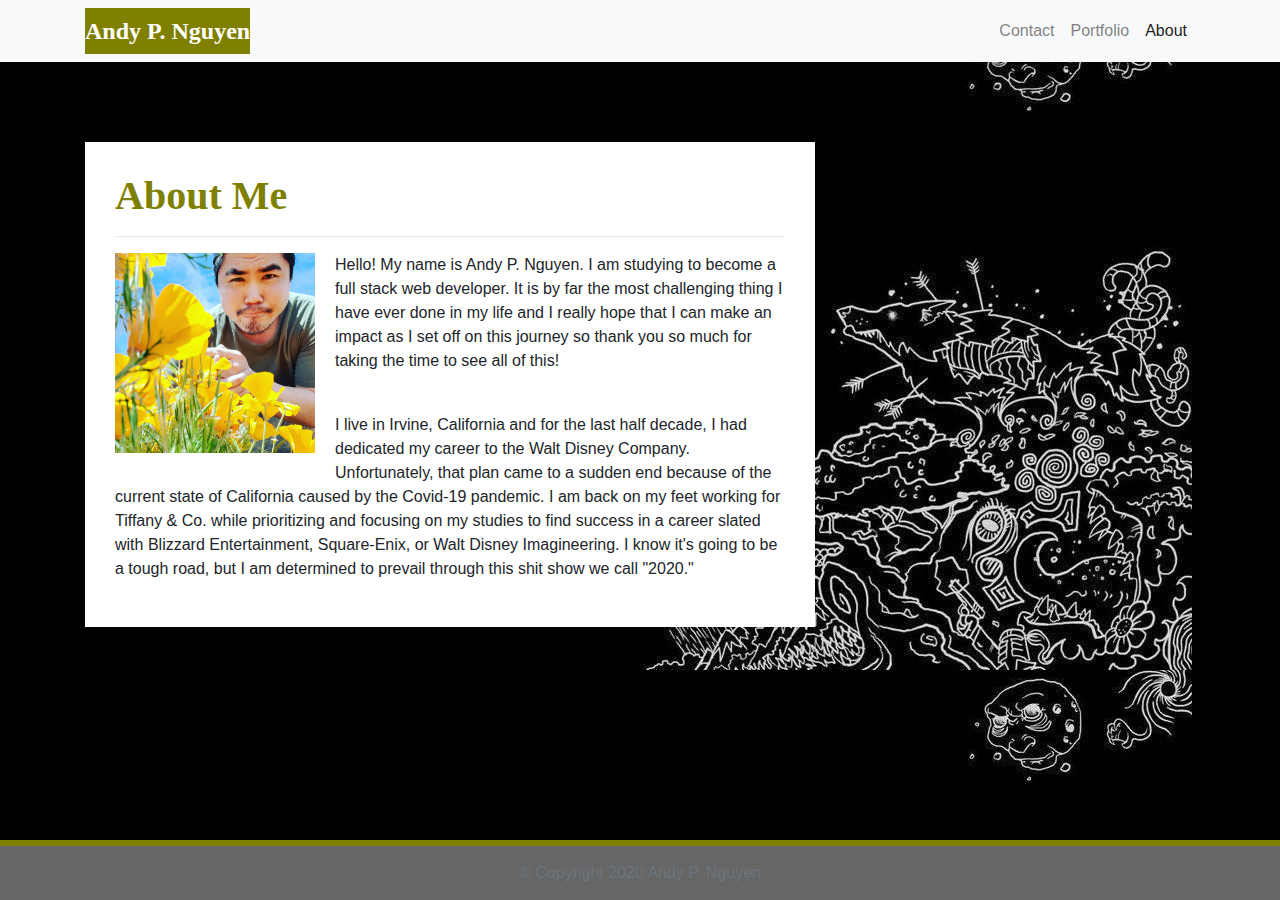
==== index.html @ 251d0ec3 "adding completed work" ====
<!DOCTYPE html>
<html lang="en-us">

<head>

  <meta charset="UTF-8">
  <meta name="viewport" content="width=device-width, initial-scale=1.0">
  <meta http-equiv="X-UA-Compatible" content="ie=edge">

  <title>Bonjour</title>

  <link rel="stylesheet" href="https://maxcdn.bootstrapcdn.com/bootstrap/4.0.0/css/bootstrap.min.css">

  <link rel="stylesheet" href="assets/css/styles.css" media="screen">

</head>

<body>
  <nav class="navbar navbar-expand-lg navbar-light bg-light">
    <container class="container">
      <a class="navbar-brand" href="index.html" id="logo">Andy P. Nguyen</a>
      <button class="navbar-toggler" type="button" data-toggle="collapse" data-target="#navbarTogglerDemo01"
        aria-controls="navbarTogglerDemo01" aria-expanded="false" aria-label="Toggle navigation">
        <span class="navbar-toggler-icon"></span>
      </button>
      <collapse class="collapse navbar-collapse" id="navbarTogglerDemo01">
        <ul class="navbar-nav ml-auto mt-2 mt-lg-0">
          <li class="nav-item">
            <a class="nav-link" href="contact.html">Contact</a>
          </li>
          <li class="nav-item">
            <a class="nav-link" href="portfolio.html">Portfolio</a>
          </li>
          <li class="nav-item active">
            <a class="nav-link" href="index.html">About</a>
          </li>
        </ul>
      </collapse>
    </container>
  </nav>

  <main class="container">
    <section class="row">
      <column class="col-md-8">
        <article class="block">
          <h1 class="block-header">About Me</h1>
          <hr />
          <img src="assets/imgs/andypnguyen.jpg" alt="" id="about-image" />

          <p>Hello! My name is Andy P. Nguyen. I am studying to become a full stack web developer. It is by far the most
            challenging thing I have ever done in my life and I really hope that I can make an impact as I set off on
            this journey so thank you so much for taking the time to see all of this!</p>
          <br />
          <p>I live in Irvine, California and for the last half decade, I had dedicated my career to the Walt Disney
            Company. Unfortunately, that plan came to a sudden end because of the current state of California caused by
            the Covid-19 pandemic. I am back on my feet working for Tiffany & Co. while prioritizing and focusing on my
            studies to find success in a career slated with Blizzard Entertainment, Square-Enix, or Walt Disney
            Imagineering. I know it's going to be a tough road, but I am determined to prevail through this shit show we
            call "2020."
          </p>
        </article>
      </column>
    </section>
  </main>

  <footer class="footer">
    <div class="two-toned-footer-color"></div>
    <p class="text-muted text-muted-footer text-center">
      &copy; Copyright 2020 Andy P. Nguyen
    </p>
  </footer>

  <script type="text/javascript" src="https://cdnjs.cloudflare.com/ajax/libs/jquery/3.2.1/jquery.min.js"></script>

  <script src="https://maxcdn.bootstrapcdn.com/bootstrap/4.0.0/js/bootstrap.min.js"></script>

</body>

</html>
---- assets/css/styles.css ----
body {

  font-family: Arial, "Helvetica Neue", Helvetica, sans-serif;

  background-image: url("../imgs/doodle.jpg");
}

html {
  position: relative;

  min-height: 100%;
}

main {
  margin: 80px 0;
}

.block {
  background-color: #fff;

  padding: 30px;
  margin-bottom: 30px;
}

.block-header {
  color: olive;
  font-family: Georgia, Times, "Times New Roman", serif;
  font-weight: bold;
}

#logo {
  font-family: Georgia, Times, "Times New Roman", serif;

  font-size: 24px;
  font-weight: bold;
  color: #fff;

  background: olive;
}

.navbar-default .navbar-nav > li > a:hover {
  color: olive;
}

.navbar {
  background: white;
  border: none;
}

@media only screen and (max-width: 767px) {
  .navbar-header {
    background-color: olive;
  }
}

.connect-header {
  font-size: 25px;
}

.connect-photo {
  width: 55px;
  height: 55px;
}

#images {
  padding-top: 15px;

  text-align: center;
}

.footer {

  position: absolute;
  bottom: 0;

  width: 100%;
  height: 60px;

  background-color: #666;
}

.text-muted-footer {
  margin-top: 15px;

  color: #fff;
}

.two-toned-footer-color {

  height: 6px;
  padding-top: 3px;

  background-color: olive;
}

.about-me-header {

  margin-bottom: 33px;
  font-family: Georgia, Times, "Times New Roman", serif;

  font-size: 32px;
  font-weight: bold;
  color: olive;
}

#about-image {

  float: left;

  width: 200px;
  margin: 0 20px 10px 0;
}

.port-image {
  margin: 20px auto;
}

.form-control {

  border-radius: 0;

  min-width: 100%;
  max-width: 100%;
}

.submit-btn {
  padding: 15px 30px;
  font-size: 16px;
  font-weight: lighter;

  color: #fff;

  background-color: olive;
  border: 0;
}

.submit-btn:hover {
  opacity: .7;
}
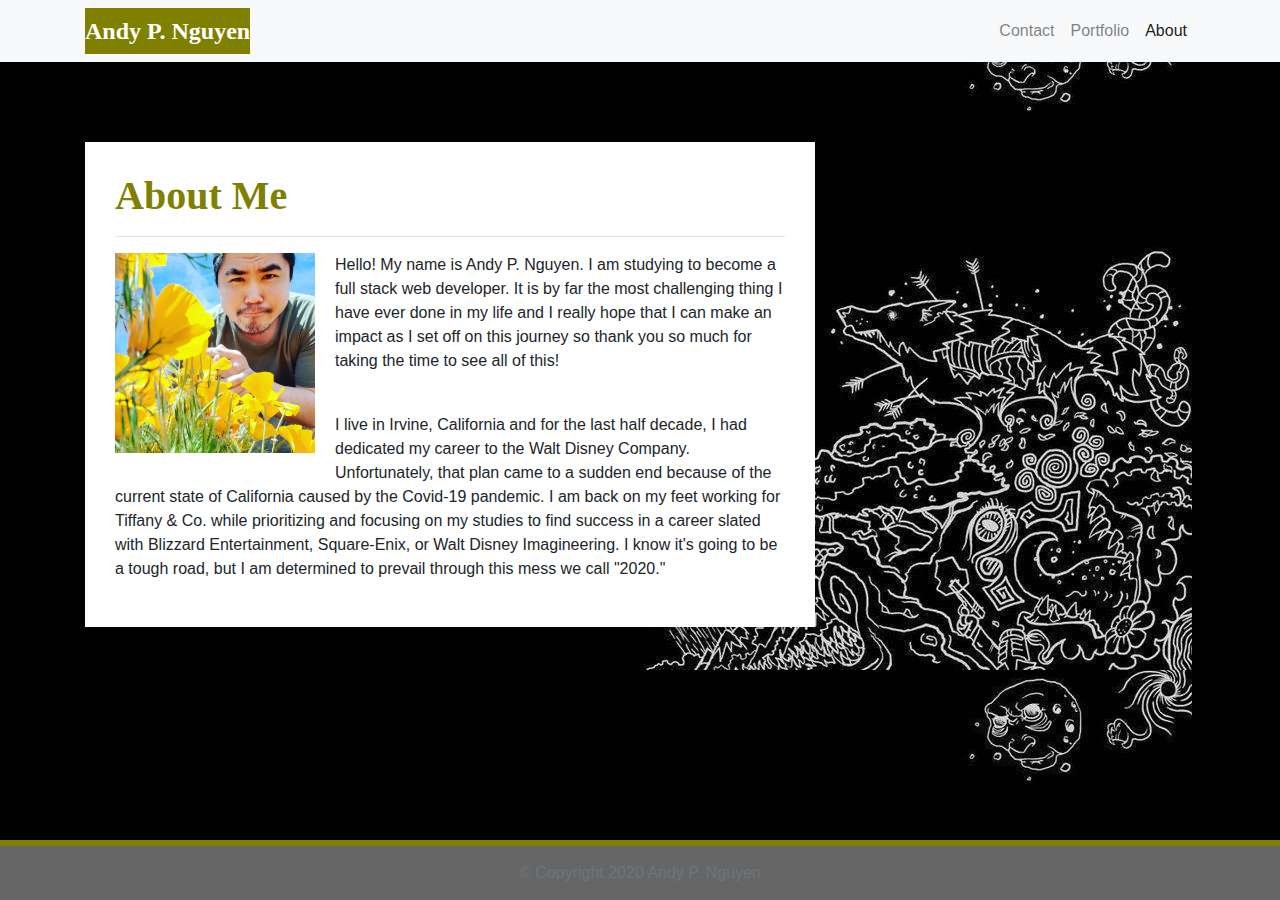
==== commit d682310e: "updating files" ====
--- a/index.html
+++ b/index.html
@@ -16,6 +16,7 @@
 </head>
 
 <body>
+  
   <nav class="navbar navbar-expand-lg navbar-light bg-light">
     <container class="container">
       <a class="navbar-brand" href="index.html" id="logo">Andy P. Nguyen</a>
@@ -55,7 +56,7 @@
             Company. Unfortunately, that plan came to a sudden end because of the current state of California caused by
             the Covid-19 pandemic. I am back on my feet working for Tiffany & Co. while prioritizing and focusing on my
             studies to find success in a career slated with Blizzard Entertainment, Square-Enix, or Walt Disney
-            Imagineering. I know it's going to be a tough road, but I am determined to prevail through this shit show we
+            Imagineering. I know it's going to be a tough road, but I am determined to prevail through this mess we
             call "2020."
           </p>
         </article>
